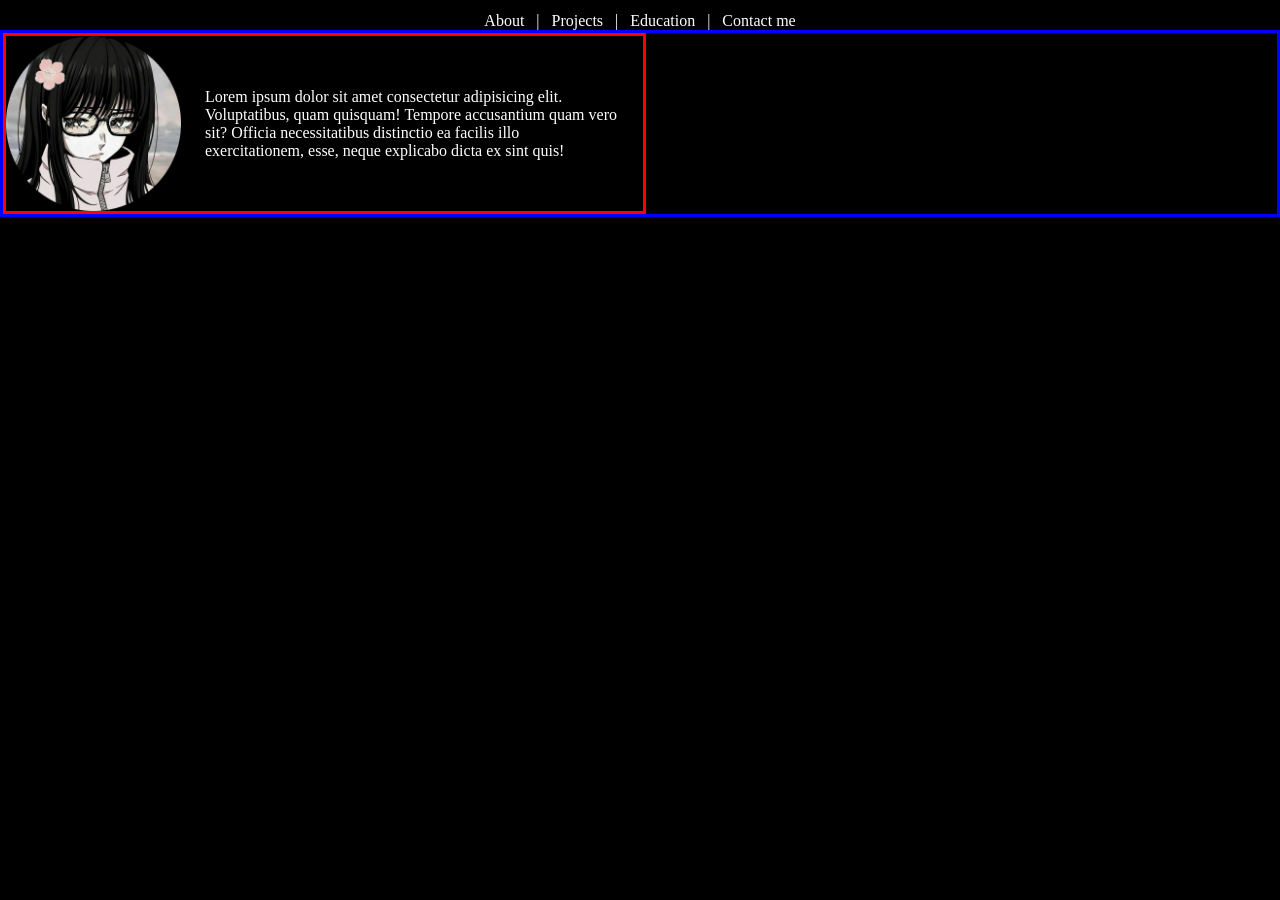
==== pro/index.html @ 86c33b31 "Started "pro" part of website" ====
<!DOCTYPE html>
<html lang="en">
<head>
    <meta charset="UTF-8">
    <meta name="viewport" content="width=device-width, initial-scale=1.0">
    <title>Mattia D'Agosta - Pro</title>
    <link rel="stylesheet" href="style.css">
</head>
<body>
    
    <nav id="navbar">
        <a href="#about">About</a>
        <p>|</p>
        <a href="#projects">Projects</a>
        <p>|</p>
        <a href="#education">Education</a>
        <p>|</p>
        <a href="#contactMe">Contact me</a>
    </nav>

    <div id="pageContent" style="border: blue solid;">
        <section id="about" style="display: flex;">
            <div class="section" id="aboutMe" style="border: red solid;">
                <img src="/img/profile.png" alt="Picture" width="175px">
                <p>Lorem ipsum dolor sit amet consectetur adipisicing elit. Voluptatibus, quam quisquam! Tempore accusantium quam vero sit? Officia necessitatibus distinctio ea facilis illo exercitationem, esse, neque explicabo dicta ex sint quis!</p>
            </div>
            <div id="model3D">

            </div>
        </section>


        <section id="projects">

        </section>


        <section id="education">

        </section>


        <section id="contactMe">

        </section>

    </div>

    <script src="script.js"></script>
</body>
</html>
---- pro/style.css ----
* {
    margin: 0;
    padding: 0;
    border: 0;
}

body {

    background-color: black;
    color: #FFFFFF;
}

a {
    color: #FFFFFF;
    text-decoration: none;
}

a:visited {
    color: rgb(255, 255, 255);
}

#navbar {
    margin-top: 12px;
    text-align: center;
    display: flex;
    flex-direction: row;
    justify-content: center;
}

#navbar p {
    margin: 0px 12px;
}

#navbar a:hover {
    transform: scale(120%);
    transition: ease 1s;
}

#aboutMe {
    display: flex;
    justify-content: center;
    width: 50%;
}

#aboutMe p {
    position: inherit;
    margin: auto 24px;
}
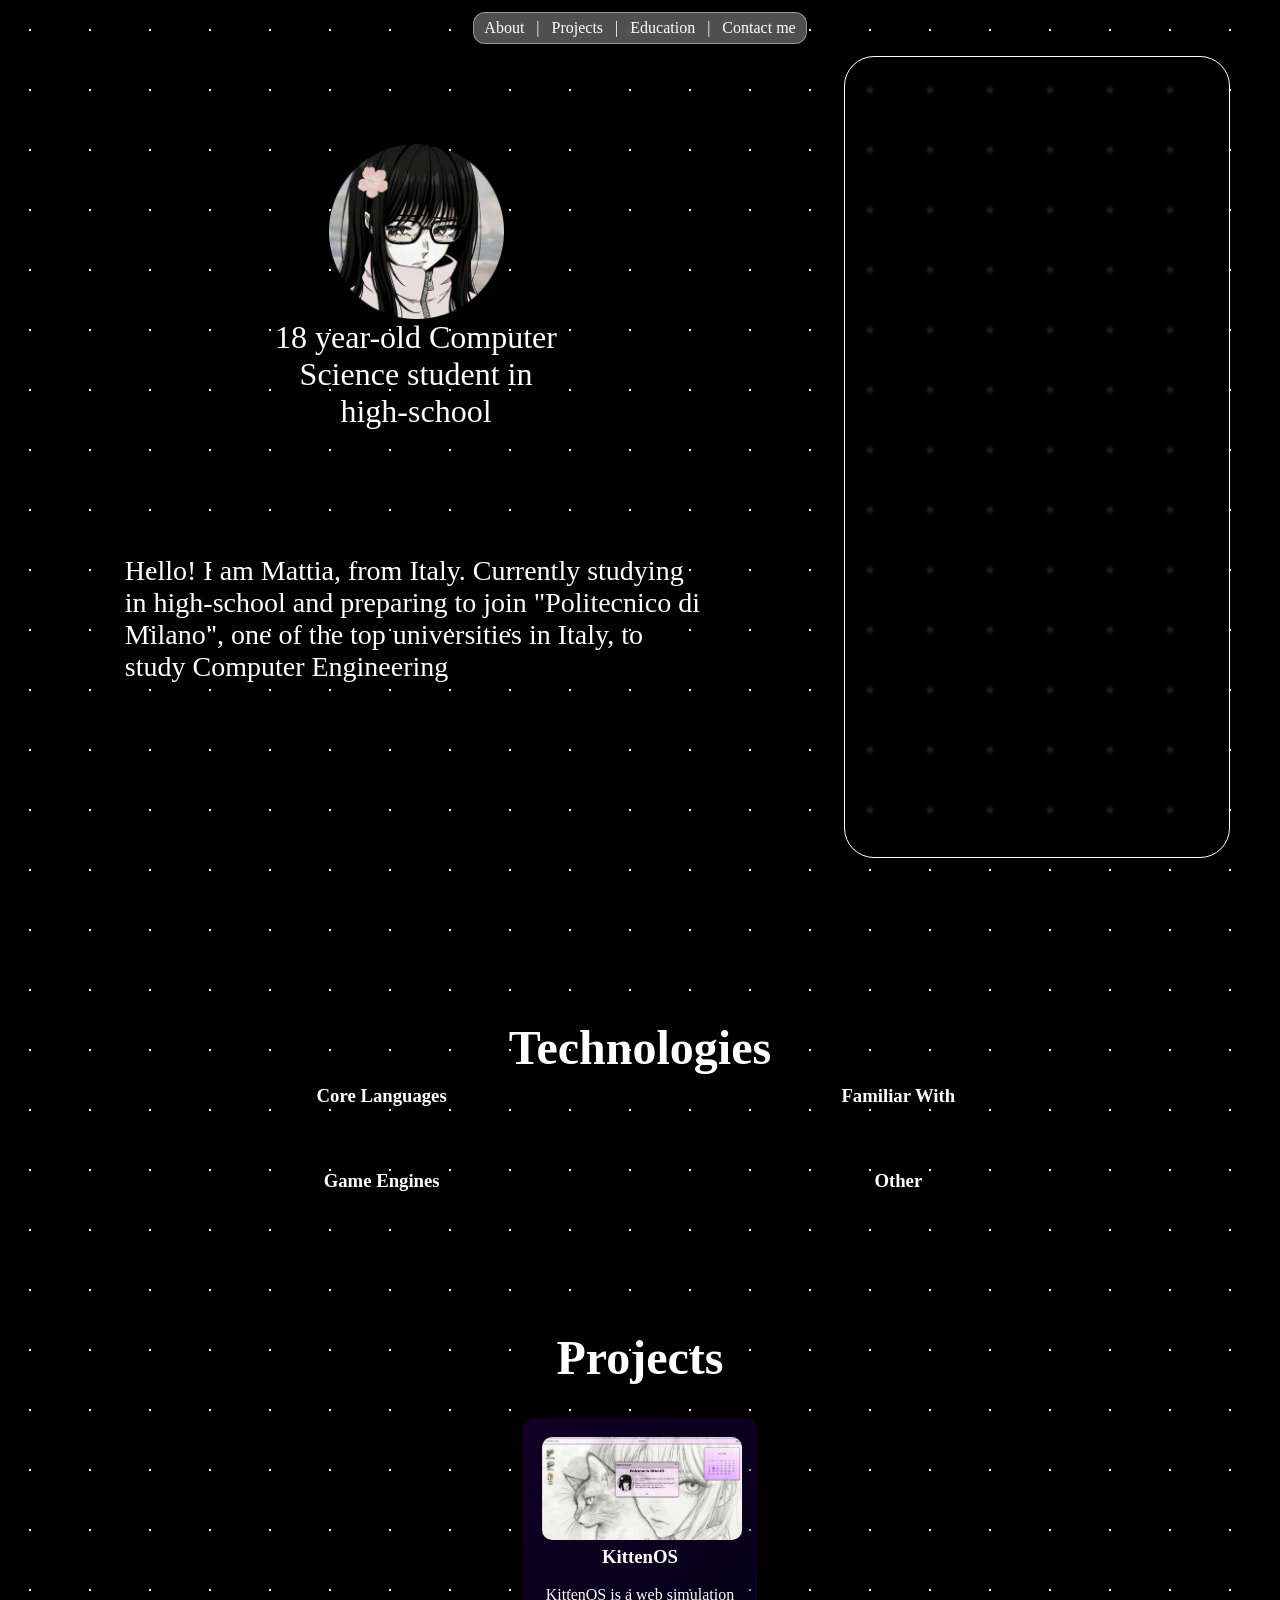
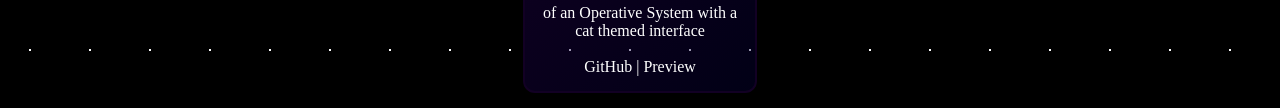
==== commit 3ade3902: "Added about me section and 3D model Added some CSS for styling and dotted background. Also put techn" ====
--- a/pro/index.html
+++ b/pro/index.html
@@ -18,20 +18,83 @@
         <a href="#contactMe">Contact me</a>
     </nav>
 
-    <div id="pageContent" style="border: blue solid;">
+    <div id="pageContent">
         <section id="about" style="display: flex;">
-            <div class="section" id="aboutMe" style="border: red solid;">
-                <img src="/img/profile.png" alt="Picture" width="175px">
-                <p>Lorem ipsum dolor sit amet consectetur adipisicing elit. Voluptatibus, quam quisquam! Tempore accusantium quam vero sit? Officia necessitatibus distinctio ea facilis illo exercitationem, esse, neque explicabo dicta ex sint quis!</p>
+            <div id="aboutMe" style="display: block;">
+                <div id="persona">
+                    <img src="/img/profile.png" alt="Picture" width="175px">
+                    <p>18 year-old Computer Science student in high-school</p>
+                </div>
+                <div id="description">
+                    <p>Hello! I am Mattia, from Italy. Currently studying in high-school and preparing to join "Politecnico di Milano", one of the top universities in Italy, to study Computer Engineering</p>
+                </div>
             </div>
-            <div id="model3D">
-
+            <div id="model3Dcontainer">
+                <model-viewer 
+                    alt="3D model" 
+                    src="models/character.glb"
+                    disable-zoom
+                    disable-pan
+                    camera-orbit="180deg 60deg 15m"
+                    orientation="10deg 10deg 0"
+                    auto-rotate
+                    auto-rotate-delay="0"
+                    rotation-per-second="25deg"
+                    interaction-prompt="none"
+                    max-camera-orbit="auto auto auto"
+                    id="model3D"
+                ></model-viewer>
             </div>
         </section>
 
+        <section id="tech">
+            <div style="margin: 0 auto; text-align: center; margin-top: 150px;">
+                <h2>Technologies</h2>
+                <div class="tech-row">
+                    <div class="tech-column">
+                        <h3>Core Languages</h3>
+                        <img class="techStack" src="https://skillicons.dev/icons?i=js,java,lua" alt="">
+                    </div>
+                    <div class="tech-column">
+                        <h3>Familiar With</h3>
+                        <img class="techStack" src="https://skillicons.dev/icons?i=cpp,py,flutter,dart" alt="">
+                    </div>
+                </div>
+                
+                <hr>
+
+                <div class="tech-row">
+                    <div class="tech-column">
+                        <h3>Game Engines</h3>
+                        <img class="techStack" src="https://skillicons.dev/icons?i=robloxstudio,godot" alt="">
+                    </div>
+                    <div class="tech-column">
+                        <h3>Other</h3>
+                        <img class="techStack" src="https://skillicons.dev/icons?i=linux,windows,anaconda,arduino" alt="">
+                    </div>
+                </div>
+            </div>
+        </section>
 
         <section id="projects">
-
+           <div id="projectsContent">
+                <h2>Projects</h2>
+                <br>
+                <div id="project-table">
+                    <div class="single-project">
+                        <img class="thumbnail" src="img/KittenOsPreview.png" alt="">
+                        <h3>KittenOS</h3>
+                        <br>
+                        <p>KittenOS is a web simulation of an Operative System with a cat themed interface</p>
+                        <br>
+                        <p>
+                            <a href="https://github.com/n0kira/KittenOS">GitHub</a>
+                            |
+                            <a href="https://n0kira.github.io/KittenOS/">Preview</a>
+                        </p>
+                    </div>
+                </div>
+           </div>
         </section>
 
 
@@ -43,9 +106,12 @@
         <section id="contactMe">
 
         </section>
-
     </div>
 
+    
+
     <script src="script.js"></script>
+
+    <script type="module" src="https://ajax.googleapis.com/ajax/libs/model-viewer/4.3.1/model-viewer.min.js"></script>
 </body>
 </html>
--- a/pro/style.css
+++ b/pro/style.css
@@ -5,9 +5,10 @@
 }
 
 body {
-
     background-color: black;
     color: #FFFFFF;
+    background-image: radial-gradient(white 1px, transparent 0);
+    background-size: 60px 60px;
 }
 
 a {
@@ -19,7 +20,24 @@
     color: rgb(255, 255, 255);
 }
 
+h2 {
+    font-size: 48px;
+}
+
+#pageContent {
+    width: 100vw;
+}
+
 #navbar {
+    position: sticky;
+    top: 5px;
+    background-color: rgba(158, 158, 158, 0.5);
+    border: rgba(174, 174, 174, 0.761) solid 1px;
+    backdrop-filter: blur(3px);
+    border-radius: 12px;
+    padding: 6px;
+    width: 25%;
+    margin: 0 auto;
     margin-top: 12px;
     text-align: center;
     display: flex;
@@ -36,13 +54,131 @@
     transition: ease 1s;
 }
 
+#about {
+    width: 100%;
+}
+
 #aboutMe {
+    width: 65%;
+}
+
+#persona {
+    display: flex;
+    flex-direction: column;
+    justify-content: center;
+    margin-top: 12%;
+    font-size: 32px;
+    text-align: center;
+}
+
+#description {
+    margin-top: 15%;
+    font-size: 28px;
+}
+
+#description p {
+    margin: auto auto;
+    width: 70%;
+}
+
+#persona p, img {
+    margin: auto auto;
+}
+
+#persona p {
+    width: 35%;
+}
+
+#model3D {
+    margin: 25% 0;
+    width: 100%;
+    height: 500px;
+}
+
+#model3Dcontainer {
+    height: calc(100vh - 100px);
+    width: 30%;
+    margin: 12px;
+    border: 1px solid;
+    backdrop-filter: blur(2px);
+    border-radius: 30px;
+}
+
+#project-table {
     display: flex;
     justify-content: center;
-    width: 50%;
+    gap: 20px;
+    overflow-x: auto;
+    padding: 15px;
+    scroll-behavior: smooth;
+    width: 100%;
+    box-sizing: border-box;
+    scrollbar-width: thin; 
+    scrollbar-color: rgb(58, 39, 84) #020024;
 }
 
-#aboutMe p {
-    position: inherit;
-    margin: auto 24px;
+#project-table::-webkit-scrollbar {
+    width: 5px;
 }
+
+#project-table::-webkit-scrollbar-thumb {
+  background: linear-gradient(90deg, rgb(58, 39, 84) 25%, rgb(50, 16, 78) 100%);
+  border: #020024 2px solid;
+  border-radius: 10px;
+}
+
+#project-table::-moz-range-progress {
+    width: 5px;
+}
+
+#project-table::-moz-range-track {
+  background: linear-gradient(90deg, rgb(58, 39, 84) 25%, rgb(50, 16, 78) 100%);
+  border: #020024 2px solid;
+  border-radius: 10px;
+}
+
+#projects {
+    width: 50%;
+    margin: 0 auto;
+    margin-top: 100px;
+    display: flex;
+    flex-direction: column;
+    justify-content: center;
+    text-align: center;
+}
+
+.techLogo {
+    border-radius: 8px;
+}
+
+.tech-row {
+    display: flex;
+    justify-content: space-evenly;
+    margin-bottom: 15px;
+}
+
+.tech-column {
+    min-width: 250px;
+    text-align: center;
+    padding: 10px;
+}
+
+.techStack {
+    margin: 12px;
+}
+
+.single-project {
+    width: 200px;
+    flex-shrink: 0;
+    background: linear-gradient(135deg, rgba(43, 0, 88, 0.4) 0%, rgba(3, 0, 55, 0.4) 100%);
+    padding: 15px;
+    border-radius: 12px;
+    border: #120024 2px solid;
+}
+
+.thumbnail {
+    width: 100%;
+    border: #120024 2px solid;
+    border-radius: 12px;
+    margin: 0;
+}
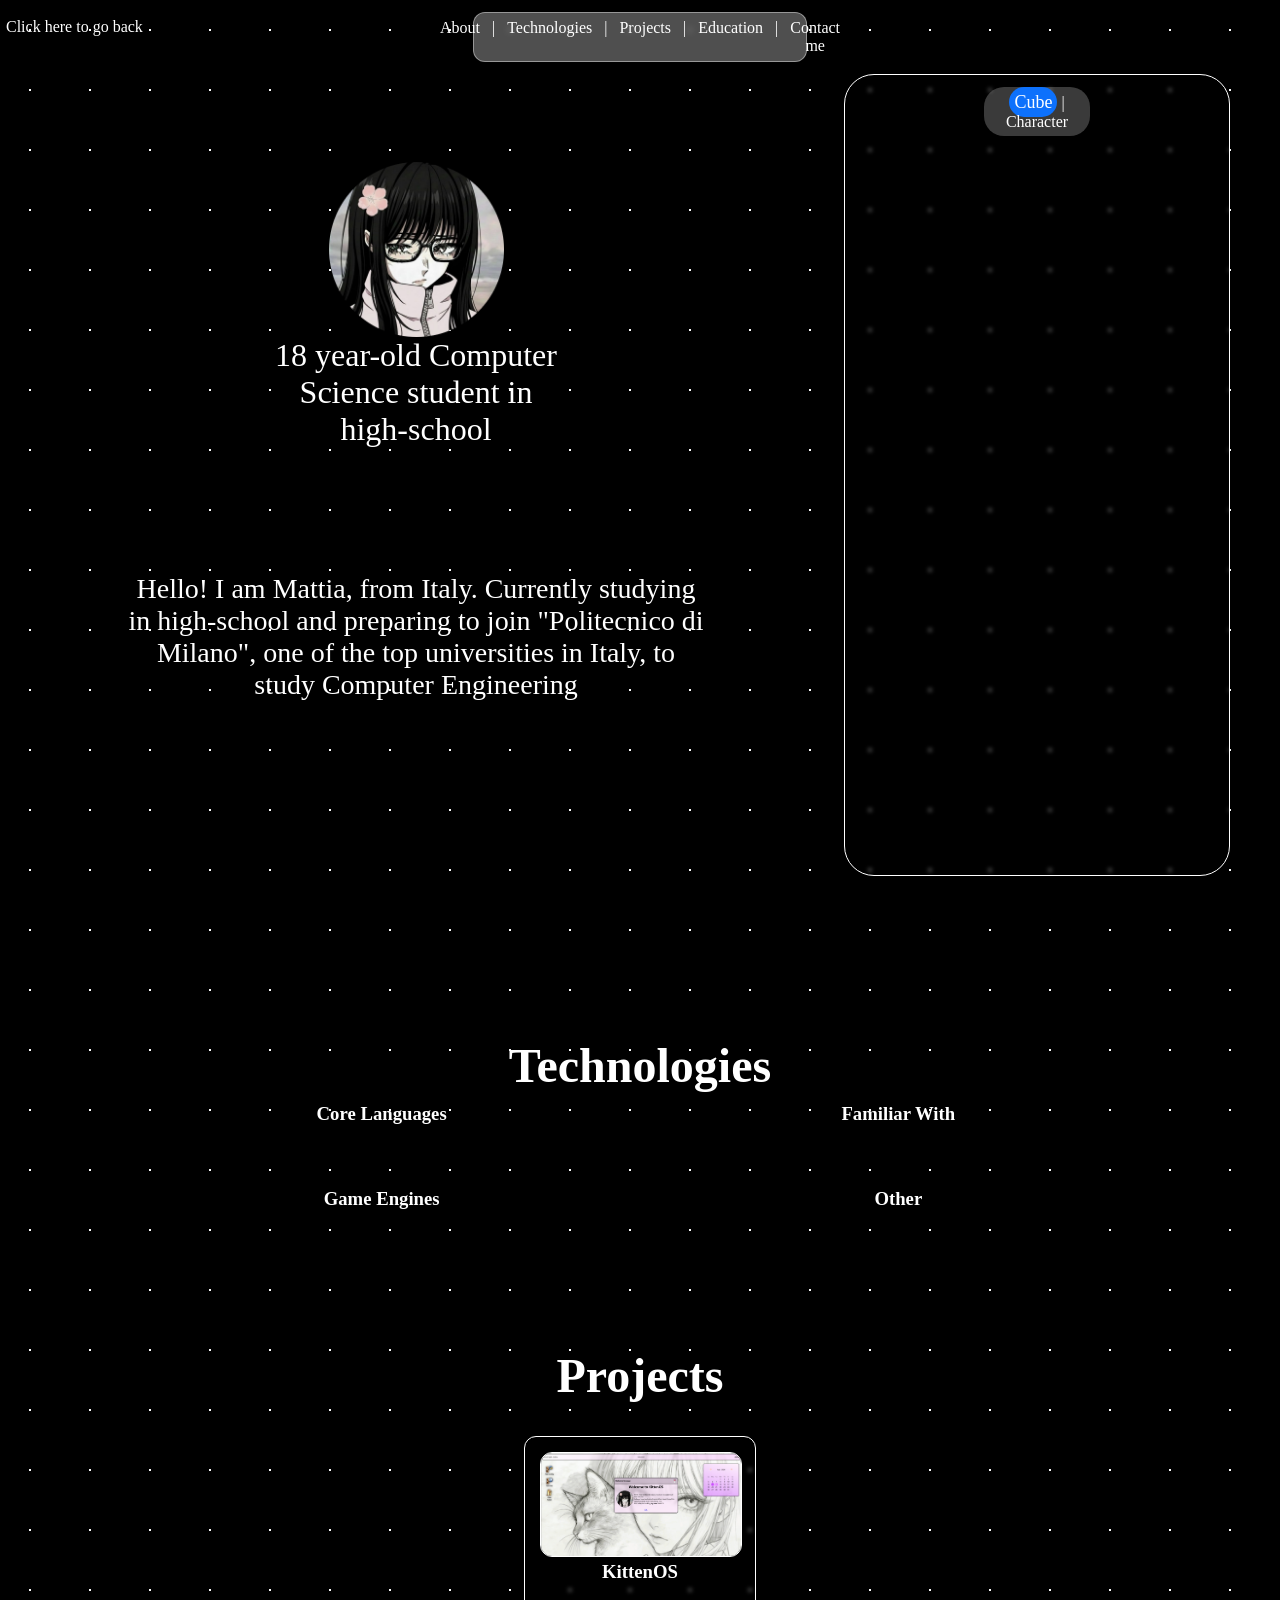
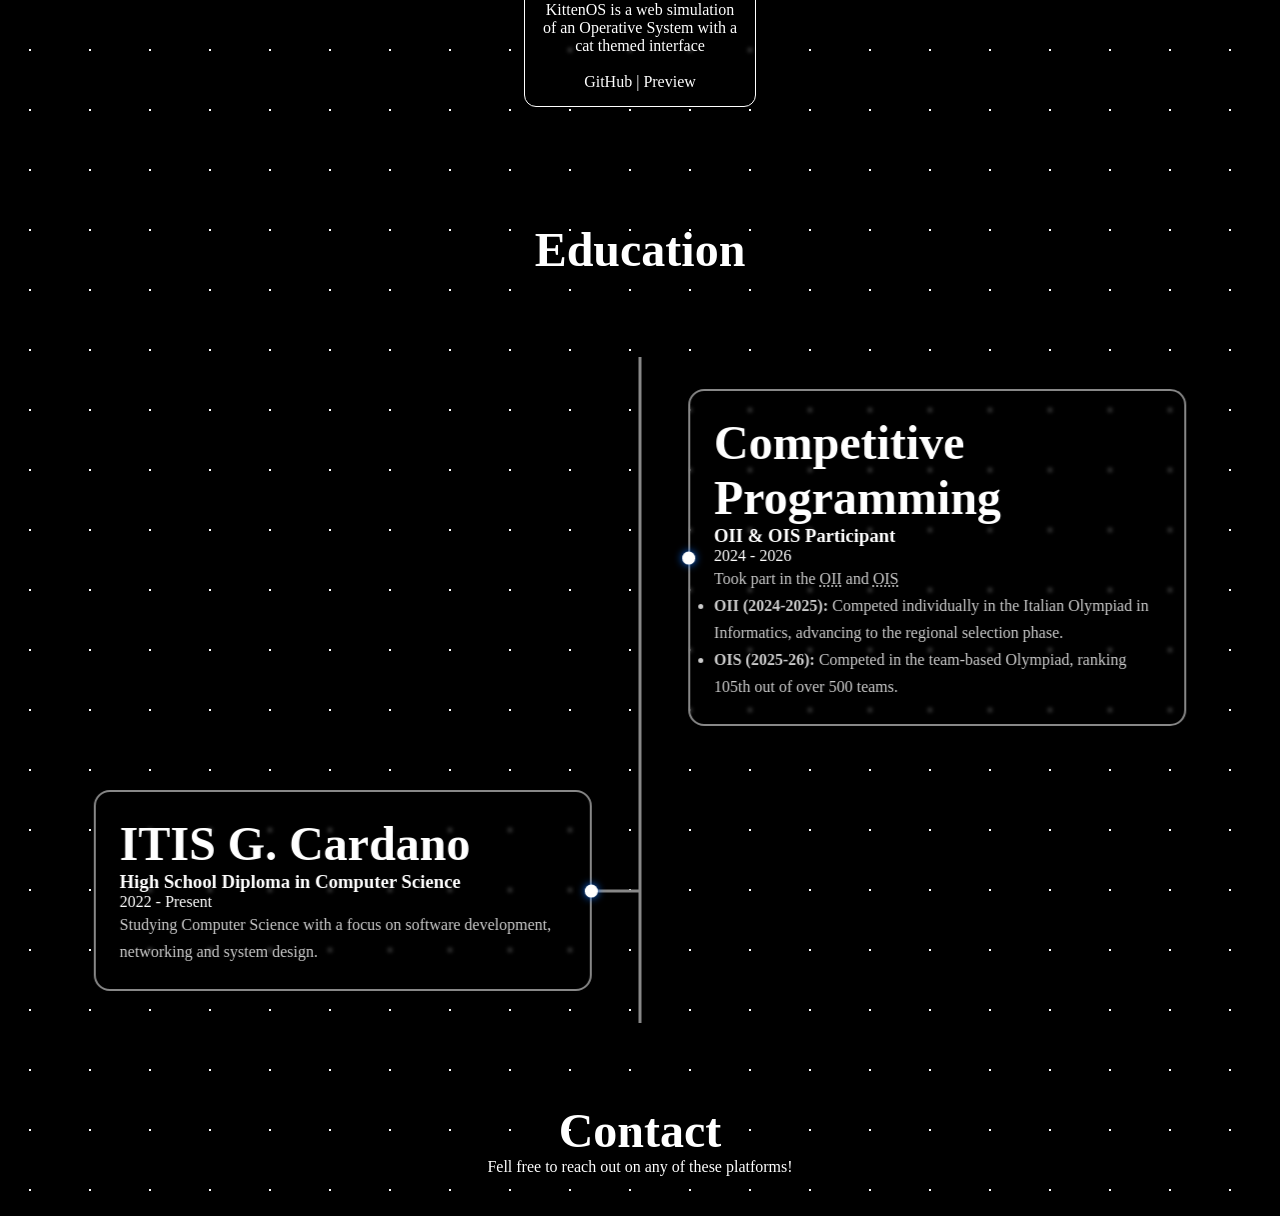
==== commit a9e61731: "Finished "pro" side Updated the normal side to include a "Hobbies" category. Added a timeline for my" ====
--- a/pro/index.html
+++ b/pro/index.html
@@ -7,9 +7,13 @@
     <link rel="stylesheet" href="style.css">
 </head>
 <body>
+
+    <a href="/index.html" style="position: fixed; padding: 6px;">Click here to go back</a>
     
     <nav id="navbar">
         <a href="#about">About</a>
+        <p>|</p>
+        <a href="#tech">Technologies</a>
         <p>|</p>
         <a href="#projects">Projects</a>
         <p>|</p>
@@ -30,9 +34,10 @@
                 </div>
             </div>
             <div id="model3Dcontainer">
+                <p id="toggleModel"><span class="modelOption selected">Cube</span> | <span class="modelOption">Character</span></p>
                 <model-viewer 
                     alt="3D model" 
-                    src="models/character.glb"
+                    src="models/cube.glb"
                     disable-zoom
                     disable-pan
                     camera-orbit="180deg 60deg 15m"
@@ -99,12 +104,46 @@
 
 
         <section id="education">
-
+            <h2 style="text-align: center;">Education</h2>
+            <div id="timeline">
+                <div class="checkpoint">
+                    <div>
+                        <h2>Competitive Programming</h2>
+                        <h3>OII & OIS Participant</h3>
+                        <span>2024 - 2026</span>
+                        <p>
+                           Took part in the <abbr title="Olimpiadi italiane di informatica individuali">OII</abbr> and <abbr title="Olimpiadi italiane di informatica a squadre">OIS</abbr>  
+                        </p>
+                        <ul>
+                            <li><strong>OII (2024-2025): </strong>Competed individually in the Italian Olympiad in Informatics, advancing to the regional selection phase.</li>
+                            <li><strong>OIS (2025-26): </strong>Competed in the team-based Olympiad, ranking 105th out of over 500 teams.</li>
+                        </ul>
+                    </div>
+                </div>
+                <div class="checkpoint">
+                    <div>
+                        <h2>ITIS G. Cardano</h2>
+                        <h3>High School Diploma in Computer Science</h3>
+                        <span>2022 - Present</span>
+                        <p>
+                           Studying Computer Science with a focus on software development, networking and system design.
+                        </p>
+                    </div>
+                </div>
+            </div>
         </section>
 
 
         <section id="contactMe">
-
+            <div id="contact">
+                <h2>Contact</h2>
+                <p>Fell free to reach out on any of these platforms!</p>
+                
+                <a href="https://github.com/n0kira" target="_blank"><img class="social" src="https://skillicons.dev/icons?i=github" alt=""></a>
+                <a href="https://discord.com/users/716546397175939092" target="_blank"><img class="social" src="https://skillicons.dev/icons?i=discord" alt=""></a>
+                <a href="https://x.com/n0kira" target="_blank"><img class="social" src="https://skillicons.dev/icons?i=twitter" alt=""></a>
+                <a href="https://www.linkedin.com/in/mattia-dagosta/" target="_blank"><img class="social" src="https://skillicons.dev/icons?i=linkedin" alt=""></a>
+            </div>
         </section>
     </div>
 
@@ -113,5 +152,26 @@
     <script src="script.js"></script>
 
     <script type="module" src="https://ajax.googleapis.com/ajax/libs/model-viewer/4.3.1/model-viewer.min.js"></script>
+
+    <script src="https://unpkg.com/@studio-freight/lenis@1.0.36/dist/lenis.min.js"></script>
+
+    <script>
+        const lenis = new Lenis({
+            duration: 1.2,
+            easing: (t) => Math.min(1, 1.001 - Math.pow(2, -10 * t)),
+            direction: 'vertical',
+            gestureDirection: 'vertical',
+            smooth: true,
+            mouseMultiplier: 1,
+            smoothTouch: false
+        });
+
+        function raf(time) {
+            lenis.raf(time);
+            requestAnimationFrame(raf);
+        }
+
+        requestAnimationFrame(raf);
+    </script>
 </body>
 </html>
--- a/pro/style.css
+++ b/pro/style.css
@@ -2,6 +2,10 @@
     margin: 0;
     padding: 0;
     border: 0;
+}
+
+html {
+    scroll-behavior: smooth;
 }
 
 body {
@@ -14,6 +18,10 @@
 a {
     color: #FFFFFF;
     text-decoration: none;
+}
+
+section {
+    scroll-margin-top: 80px;
 }
 
 a:visited {
@@ -43,6 +51,7 @@
     display: flex;
     flex-direction: row;
     justify-content: center;
+    z-index: 3;
 }
 
 #navbar p {
@@ -72,6 +81,7 @@
 }
 
 #description {
+    text-align: center;
     margin-top: 15%;
     font-size: 28px;
 }
@@ -104,6 +114,30 @@
     border-radius: 30px;
 }
 
+#toggleModel {
+    text-align: center;
+    cursor: pointer;
+    background-color: rgba(214, 214, 214, 0.269);
+    width: 25%;
+    margin: 0 auto;
+    border-radius: 20px;
+    margin-top: 12px;
+    padding: 5px;
+    user-select: none;
+}
+
+.modelOption {
+    user-select: none;
+    border-radius: 30px;
+    padding: 5px;
+    transition: background-color 0.5s ease-out, transform 0.3s ease;
+}
+
+.selected {
+    background-color: #0d71fc;
+    font-size: large;
+}
+
 #project-table {
     display: flex;
     justify-content: center;
@@ -113,28 +147,6 @@
     scroll-behavior: smooth;
     width: 100%;
     box-sizing: border-box;
-    scrollbar-width: thin; 
-    scrollbar-color: rgb(58, 39, 84) #020024;
-}
-
-#project-table::-webkit-scrollbar {
-    width: 5px;
-}
-
-#project-table::-webkit-scrollbar-thumb {
-  background: linear-gradient(90deg, rgb(58, 39, 84) 25%, rgb(50, 16, 78) 100%);
-  border: #020024 2px solid;
-  border-radius: 10px;
-}
-
-#project-table::-moz-range-progress {
-    width: 5px;
-}
-
-#project-table::-moz-range-track {
-  background: linear-gradient(90deg, rgb(58, 39, 84) 25%, rgb(50, 16, 78) 100%);
-  border: #020024 2px solid;
-  border-radius: 10px;
 }
 
 #projects {
@@ -147,6 +159,33 @@
     text-align: center;
 }
 
+#timeline {
+    margin: 5em auto;
+    max-width: 34.15em;
+    position: relative;
+}
+
+#timeline::before {
+    content: '';
+    position: absolute;
+    top: 0;
+    bottom: 0;
+    left: 50%;
+    transform: translateX(-50%);
+    width: 3px;
+    background-color: #888;
+    z-index: 1;
+}
+
+#education {
+    margin-top: 100px;
+}
+
+#contact {
+    margin: 12px;
+    text-align: center;
+}
+
 .techLogo {
     border-radius: 8px;
 }
@@ -170,15 +209,95 @@
 .single-project {
     width: 200px;
     flex-shrink: 0;
-    background: linear-gradient(135deg, rgba(43, 0, 88, 0.4) 0%, rgba(3, 0, 55, 0.4) 100%);
+    backdrop-filter: blur(2px);
     padding: 15px;
     border-radius: 12px;
-    border: #120024 2px solid;
+    border: 1px solid;
 }
 
 .thumbnail {
     width: 100%;
-    border: #120024 2px solid;
+    border: 1px solid;
     border-radius: 12px;
     margin: 0;
 }
+
+.checkpoint {
+    max-width: 34em;
+    padding-top: 2em;
+    padding-bottom: 2em;
+    position: relative;
+    z-index: 2;
+}
+
+.checkpoint div {
+    border: 2px solid #888;
+    backdrop-filter: blur(2px);
+    border-radius: 1em;
+    padding: 1.5em;
+}
+
+.checkpoint p, ul{
+    line-height: 27px;
+    color: #ccc;
+}
+
+.checkpoint:nth-child(odd) {
+    padding-left: 3em;
+    transform: translateX(17.075em);
+}
+
+.checkpoint:nth-child(even) {
+    padding-right: 3em;
+    transform: translateX(-17.075em);
+}
+
+
+.checkpoint:nth-child(even)::before {
+    content: '';
+    background-color: #888;
+    width: 3em;
+    height: 3px;
+    position: absolute;
+    top: 50%;
+    transform: translateY(-50%);
+}
+
+.checkpoint:nth-child(odd)::before {
+    left: 0;
+}
+
+.checkpoint:nth-child(even)::before {
+    right: 0;
+}
+
+.checkpoint:nth-child(odd) div::before, .checkpoint:nth-child(even) div::before {
+    content: '';
+    background-color: #fff;
+    box-shadow: 0 0 0.5em #0d71fc;
+    width: 0.8em;
+    height: 0.8em;
+    position: absolute;
+    top: 50%;
+    transform: translateY(-50%);
+    border-radius: 50%;
+}
+
+.checkpoint:nth-child(odd) div::before {
+    left: -0.5em;
+}
+
+.checkpoint:nth-child(even) div::before {
+    right: -0.5em;
+}
+
+.social {
+    width: 30px;
+    padding: 12px;
+    transition: 300ms;
+}
+
+.social:hover {
+    transform: scale(115%) translateY(-5px);
+    cursor: pointer;
+}
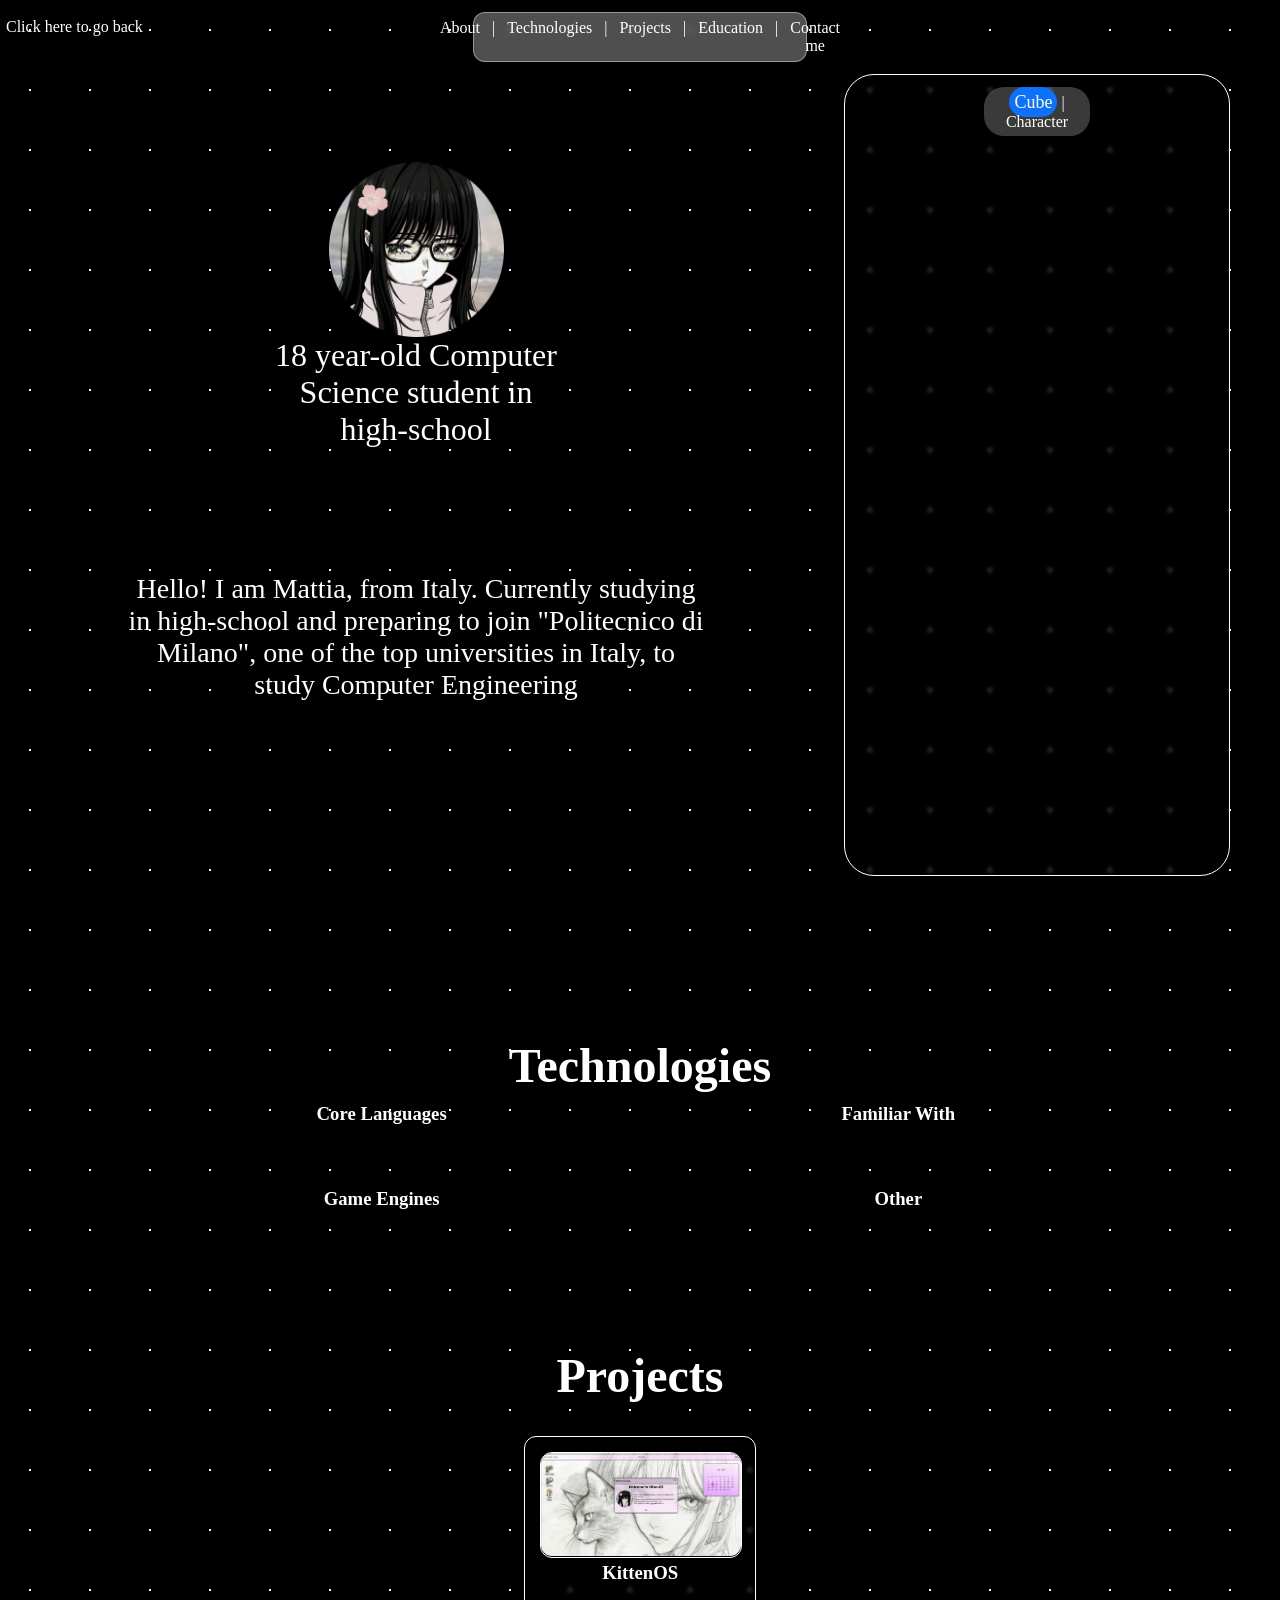
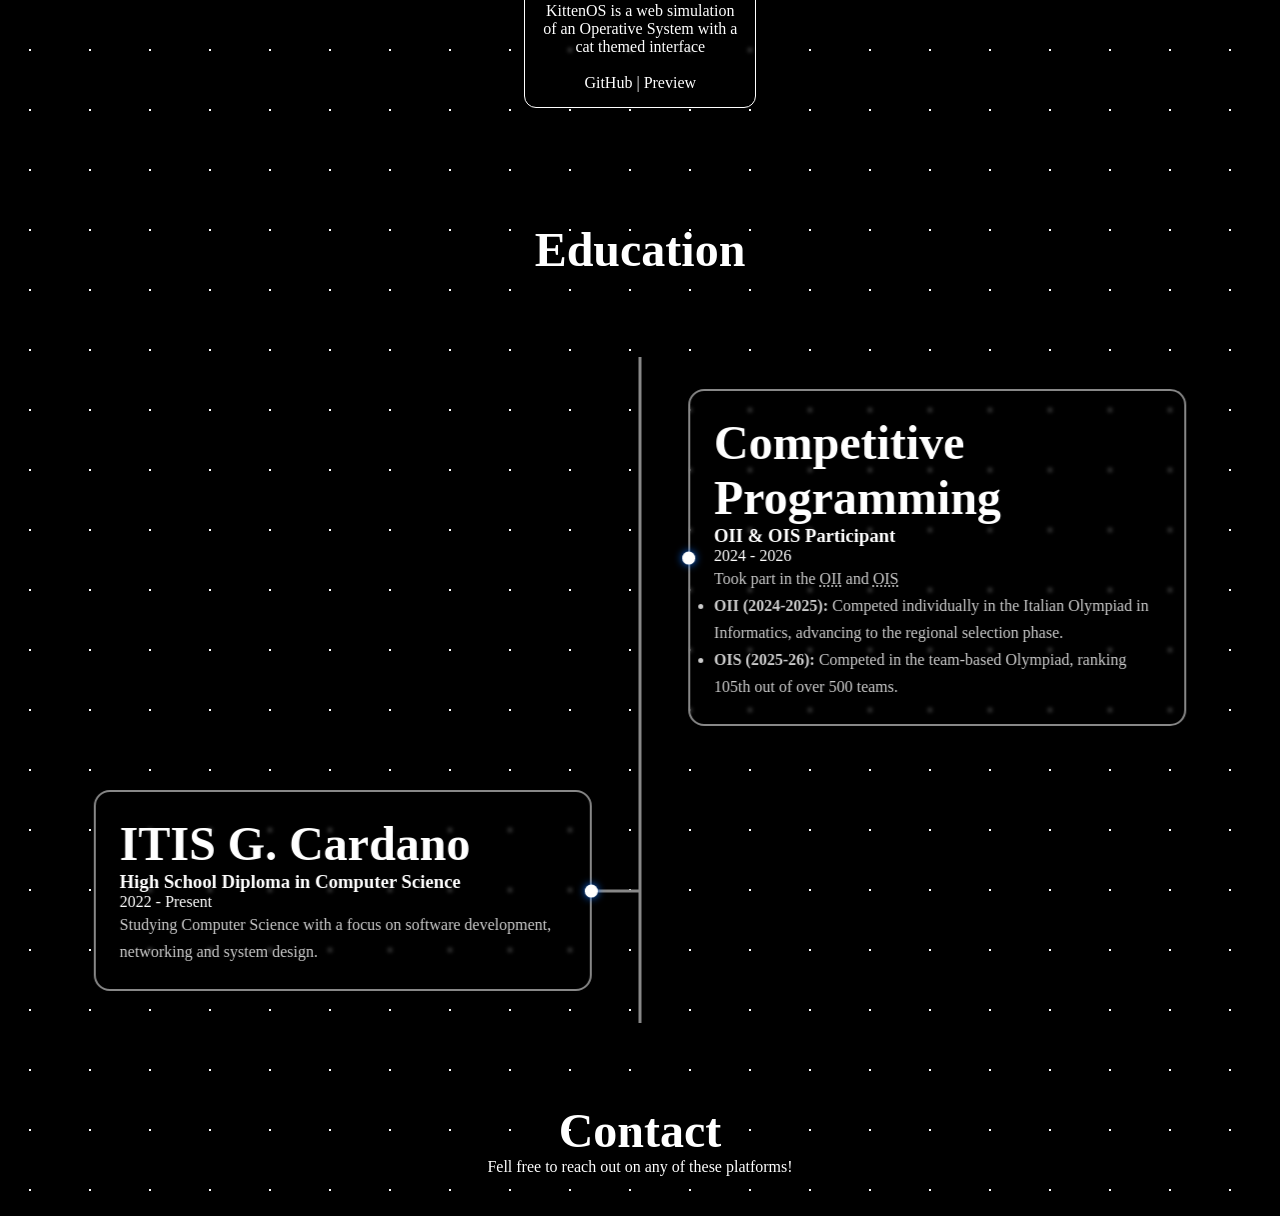
==== commit 4c11c9d2: "Fixed ANOTHER typo. Added video preview" ====
--- a/pro/index.html
+++ b/pro/index.html
@@ -8,7 +8,7 @@
 </head>
 <body>
 
-    <a href="/index.html" style="position: fixed; padding: 6px;">Click here to go back</a>
+    <a href="../index.html" style="position: fixed; padding: 6px;">Click here to go back</a>
     
     <nav id="navbar">
         <a href="#about">About</a>
@@ -26,7 +26,7 @@
         <section id="about" style="display: flex;">
             <div id="aboutMe" style="display: block;">
                 <div id="persona">
-                    <img src="/img/profile.png" alt="Picture" width="175px">
+                    <img src="../img/profile.png" alt="Picture" width="175px">
                     <p>18 year-old Computer Science student in high-school</p>
                 </div>
                 <div id="description">
